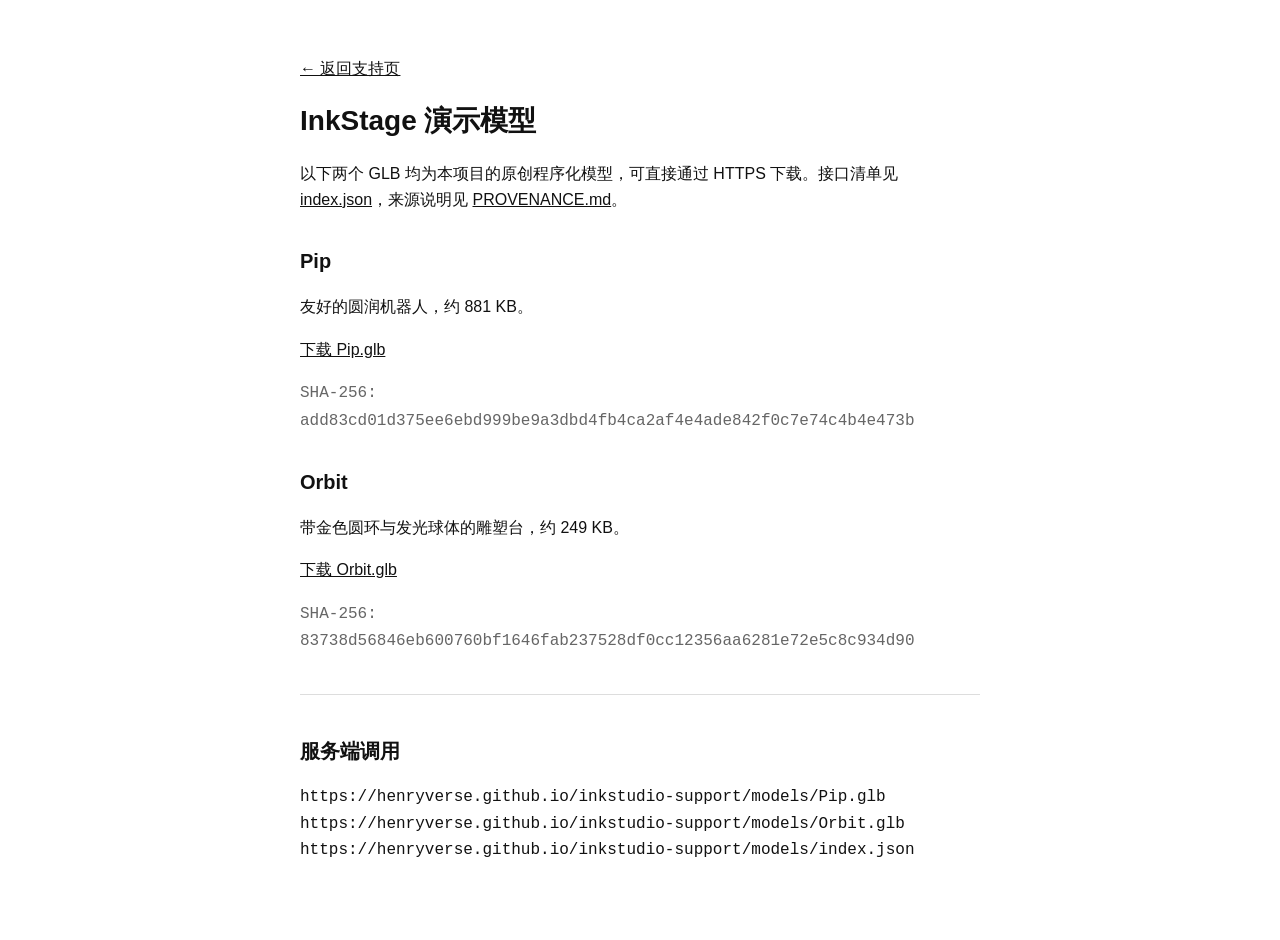
==== models/index.html @ 266ab7c7 "Publish original Pip and Orbit demo models" ====
<!doctype html>
<html lang="zh-Hans">
<head>
<meta charset="utf-8">
<meta name="viewport" content="width=device-width, initial-scale=1">
<title>InkStage 演示模型</title>
<link rel="stylesheet" href="../style.css">
</head>
<body>
<main>
<p><a href="../">← 返回支持页</a></p>
<h1>InkStage 演示模型</h1>
<p>以下两个 GLB 均为本项目的原创程序化模型，可直接通过 HTTPS 下载。接口清单见 <a href="index.json">index.json</a>，来源说明见 <a href="PROVENANCE.md">PROVENANCE.md</a>。</p>

<h2>Pip</h2>
<p>友好的圆润机器人，约 881 KB。</p>
<p><a href="Pip.glb">下载 Pip.glb</a></p>
<p class="muted"><code>SHA-256: add83cd01d375ee6ebd999be9a3dbd4fb4ca2af4e4ade842f0c7e74c4b4e473b</code></p>

<h2>Orbit</h2>
<p>带金色圆环与发光球体的雕塑台，约 249 KB。</p>
<p><a href="Orbit.glb">下载 Orbit.glb</a></p>
<p class="muted"><code>SHA-256: 83738d56846eb600760bf1646fab237528df0cc12356aa6281e72e5c8c934d90</code></p>

<hr>
<h2>服务端调用</h2>
<pre><code>https://henryverse.github.io/inkstudio-support/models/Pip.glb
https://henryverse.github.io/inkstudio-support/models/Orbit.glb
https://henryverse.github.io/inkstudio-support/models/index.json</code></pre>
</main>
</body>
</html>
---- style.css ----
:root { color-scheme: light dark; --fg: #111; --bg: #fff; --muted: #666; --line: #ddd; }
@media (prefers-color-scheme: dark) { :root { --fg: #eee; --bg: #000; --muted: #999; --line: #333; } }
body { margin: 0; background: var(--bg); color: var(--fg); font: 16px/1.65 -apple-system, BlinkMacSystemFont, "PingFang SC", sans-serif; }
main { max-width: 680px; margin: 0 auto; padding: 40px 16px 64px; }
h1 { font-size: 28px; margin: 0 0 16px; }
h2 { font-size: 20px; margin: 32px 0 8px; }
h3 { font-size: 16px; margin: 20px 0 4px; }
a { color: inherit; }
.muted { color: var(--muted); }
hr { border: 0; border-top: 1px solid var(--line); margin: 40px 0; }
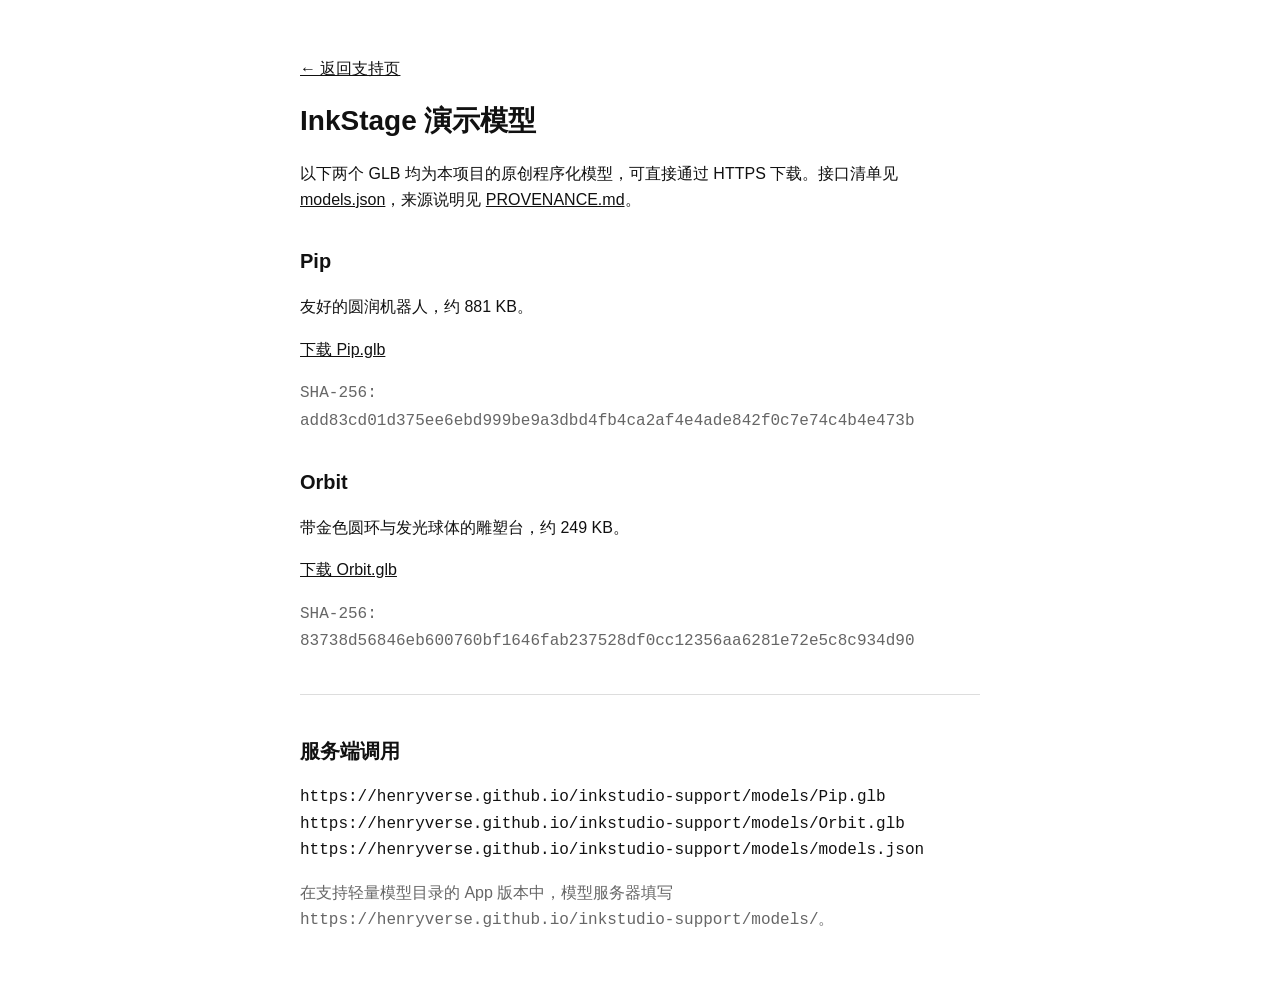
==== commit ffd524b0: "Expose a lightweight model catalog" ====
--- a/models/index.html
+++ b/models/index.html
@@ -10,7 +10,7 @@
 <main>
 <p><a href="../">← 返回支持页</a></p>
 <h1>InkStage 演示模型</h1>
-<p>以下两个 GLB 均为本项目的原创程序化模型，可直接通过 HTTPS 下载。接口清单见 <a href="index.json">index.json</a>，来源说明见 <a href="PROVENANCE.md">PROVENANCE.md</a>。</p>
+<p>以下两个 GLB 均为本项目的原创程序化模型，可直接通过 HTTPS 下载。接口清单见 <a href="models.json">models.json</a>，来源说明见 <a href="PROVENANCE.md">PROVENANCE.md</a>。</p>
 
 <h2>Pip</h2>
 <p>友好的圆润机器人，约 881 KB。</p>
@@ -26,7 +26,8 @@
 <h2>服务端调用</h2>
 <pre><code>https://henryverse.github.io/inkstudio-support/models/Pip.glb
 https://henryverse.github.io/inkstudio-support/models/Orbit.glb
-https://henryverse.github.io/inkstudio-support/models/index.json</code></pre>
+https://henryverse.github.io/inkstudio-support/models/models.json</code></pre>
+<p class="muted">在支持轻量模型目录的 App 版本中，模型服务器填写 <code>https://henryverse.github.io/inkstudio-support/models/</code>。</p>
 </main>
 </body>
 </html>
